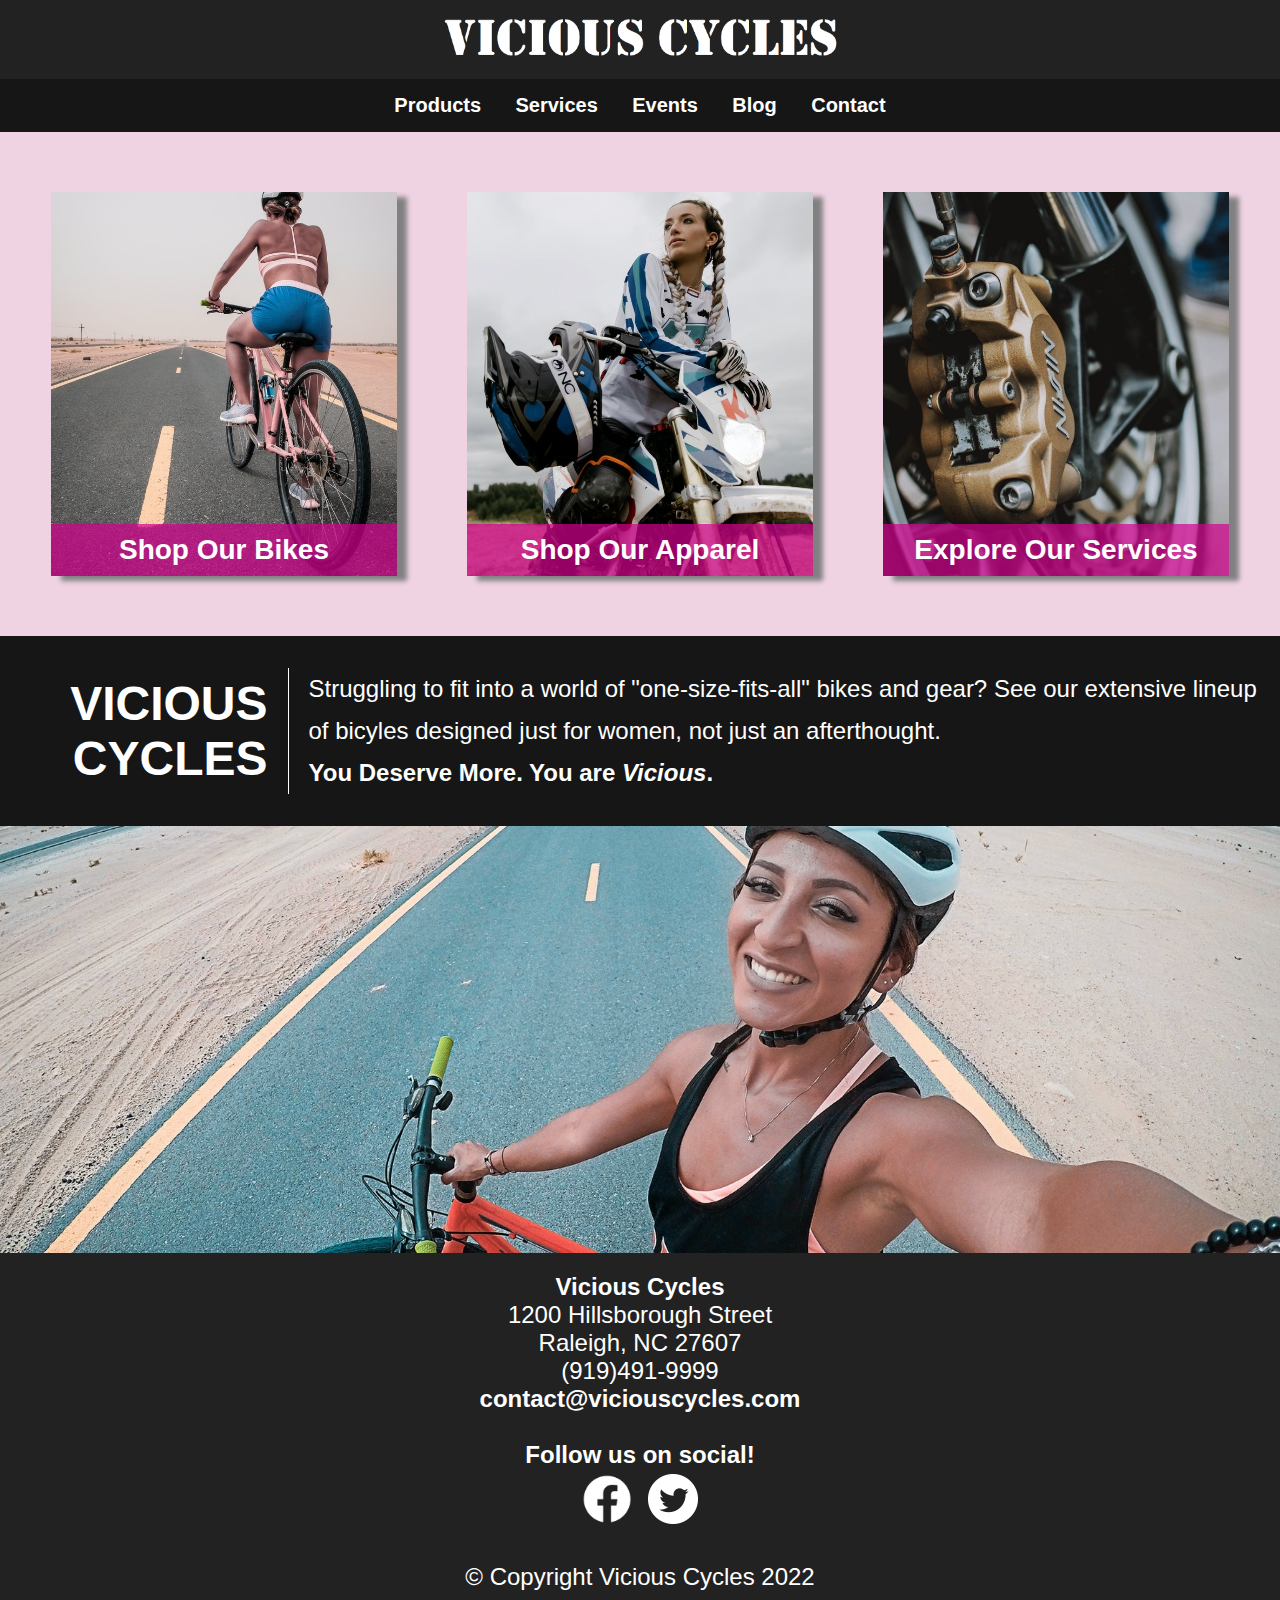
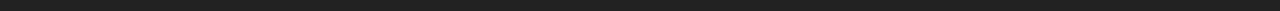
==== index.html @ e98b0638 "Update index.html" ====
<!DOCTYPE html>
<html lang="en">

<head>
  <meta charset="utf-8">
  <title>Vicious Cycles</title>
  <link rel="stylesheet" href="css/styles.css">
</head>

<body>
  <!--
    Title: Vicious Cycles 
    Developer: Stephanie Scott
    Description: This page contains the index page of the Vicious Cycles website
  -->
  <header>
    <a href="index.html"><img id="companyLogo" src="img/vicious-cycles-logo4.png" alt="Vicious Cycles Company Logo"></a>
  </header>
  <nav id="navMenu">
    <ul>
      <li><a href="ourBikes.html">Products</a></li>
      <li><a href="ourServices.html">Services</a></li>
      <li><a href="events.html">Events</a></li>
      <li><a href="blog.html">Blog</a></li>
      <li><a href="contact.html">Contact</a></li>
    </ul>
  </nav>
  <main>
      <section id="productsAndServices">
          <a href="ourBikes.html" class="imgLink">
              <div class="card">
                  <div class="imgWrapper">
                      <img src="img/ourBikes.jpg" alt="Woman riding bike in desert">
                  </div>
                  <h2 class="cardTitle">Shop Our Bikes</h2>
              </div>
          </a>
          <a href="ourGear.html" class="imgLink">
              <div class="card">
                  <div class="imgWrapper">
                      <img src="img/ourGear.jpg" alt="Woman with helmet riding motocross">
                  </div>
                  <h2 class="cardTitle">Shop Our Apparel</h2>
              </div>
          </a>

          <a href="ourServices.html">
              <div class="card">
                  <div class="imgWrapper">
                      <img src="img/ourServices.jpg" alt="Bike Gears">
                  </div>
                  <h2 class="cardTitle">Explore Our Services</h2>
              </div>
          </a>
      </section>


    <section id="aboutUsSection">
      <h1>Vicious Cycles</h1>
      <p>Struggling to fit into a world of "one-size-fits-all" bikes and gear? See
        our extensive lineup of bicyles designed just for women, not just an afterthought.<br>
        <b>You Deserve More. You are <i>Vicious</i>.</b>
      </p>
    </section>
      <img id="selfieImg" src="img/pexels-biker-selfie.jpg" alt="female biker taking selfie">

    <!-- <section id="welcomeSection">   
     <div id="products">
          <h2>BICYCLES <br> for <i>every</i> Woman</h1>
          <p>Check out our selection of bikes from brands such as Trek, Bianci, Cannondale, Scott, Specialized, and more!:</p>
          <br>
            <button>Shop Our Bicycles</button>
        </di>
      </div>
      </section>-->
  </main>
  <footer>
    <div>
      <ul>
        <li><b>Vicious Cycles</b></li>
        <li>1200 Hillsborough Street</li>
        <li>Raleigh, NC 27607</li>
        <li>(919)491-9999</li>
        <li><a href="mailto:contact@viciouscycles.com">contact@viciouscycles.com</a></li>
      </ul>
    </div>
    <br>
    <div id="socialLogos" style="padding: 0px 20px;">
      <p>Follow us on social!</p>
      <a href="https://www.facebook.com/" target="_blank"><img src="img/facebook_logo.png" width="50"
          alt="Facebook Logo - click to open Facebook"></a>
      <a href="https://www.twitter.com/" target="_blank"><img src="img/twitter_logo.png" width="50"
          alt="Twitter Logo - click to open Twitter"></a>
    </div>
    <br>
    <p>
      © Copyright Vicious Cycles 2022
    </p>
  </footer>
</body>

</html>
---- css/styles.css ----
/*
Owner: Stephanie Scott
Description: Main CSS page including Home page
File Name: index.html 
*/
@import "shared.css";
@import "contact.css";
@import "ourBikes.css";
@import "events.css";
@import "blog.css";

* {
  margin: 0;
  padding: 0;
  }
main{
  display: inline-block;
}
@media (min-width: 1024px) {
  #productsAndServices{
    display: grid;
    grid-template-columns: repeat(3, 30%);
    gap: 50px;
    background-color: #f0d3e3;
    padding: 50px 30px;
    justify-content: center;
  }
}

@media (min-width: 100px) and (max-width: 1024px) {
  #productsAndServices{
    display: grid;
    grid-template-columns: repeat(1, 95%);
    justify-content: center; 
    text-align: center;   
    gap: 0px;
    padding: 50px 30px;
  }
  .cardTitle{
    width: 500px;
    font-size: 36px!important;
  }
  .imgWrapper{
    height: 300px;
    width: 500px;
  }
  #aboutUsSection{
    display: flex;
    flex-direction: column;
  }
  #aboutUsSection p{
    text-align: center!important;
    border: none !important;
    padding-bottom: 20px;
    width: 100%!important;
    padding: 20px;
  }
  #aboutUsSection h1{
    width: 100%!important;
    text-align: center!important;
  }
}

#productsAndServices a{
  justify-self: center;
}
.card img{
  width: 100%;
  height: 100%;
  object-fit: cover;
  margin:0;
  padding:0;
  display: block;
}

.card{
  margin: 10px;
  float: left;
  box-shadow: 10px 5px 5px grey;
  position: relative;
  text-align: center;
}
.card:hover{
  border: none;
  transform: scale(1.05);
}

.cardTitle{
  background-color: rgba(	212, 0, 142, .7);
  color: white;
  border: none;
  padding: 10px 0px;
  font-size: 28px;
  font-weight: bold;
  text-align: center;
  position: absolute;
  bottom: 0px;
  width: 100%;
  text-align: center;
}

#aboutUsSection{
  background-color: #161616;
  color: white;
  text-align: center;
  display: flex; 
  justify-content: center; 
  padding: 0px; 
  align-items: center;
}
#aboutUsSection h1{
  font-family:'Segoe UI', Tahoma, Geneva, Verdana, sans-serif;
  text-transform: uppercase;
  margin:0px; 
  padding: 40px 0px;
  font-size: 48px; 
  text-align: right;
  width: 20%; 
  text-align: right; 
  padding-right: 20px;
}
#aboutUsSection p{
    font-size: 24px;
    line-height: 1.75;
    margin:0px;
    width: 75%; 
    text-align: left; 
    border-left: solid 1px white; 
    padding-left: 20px;
  }
#selfieImg{
  width: 100%;
  height: 100%;
  object-fit: cover;
  margin:0;
  padding:0;
  display: block;
}
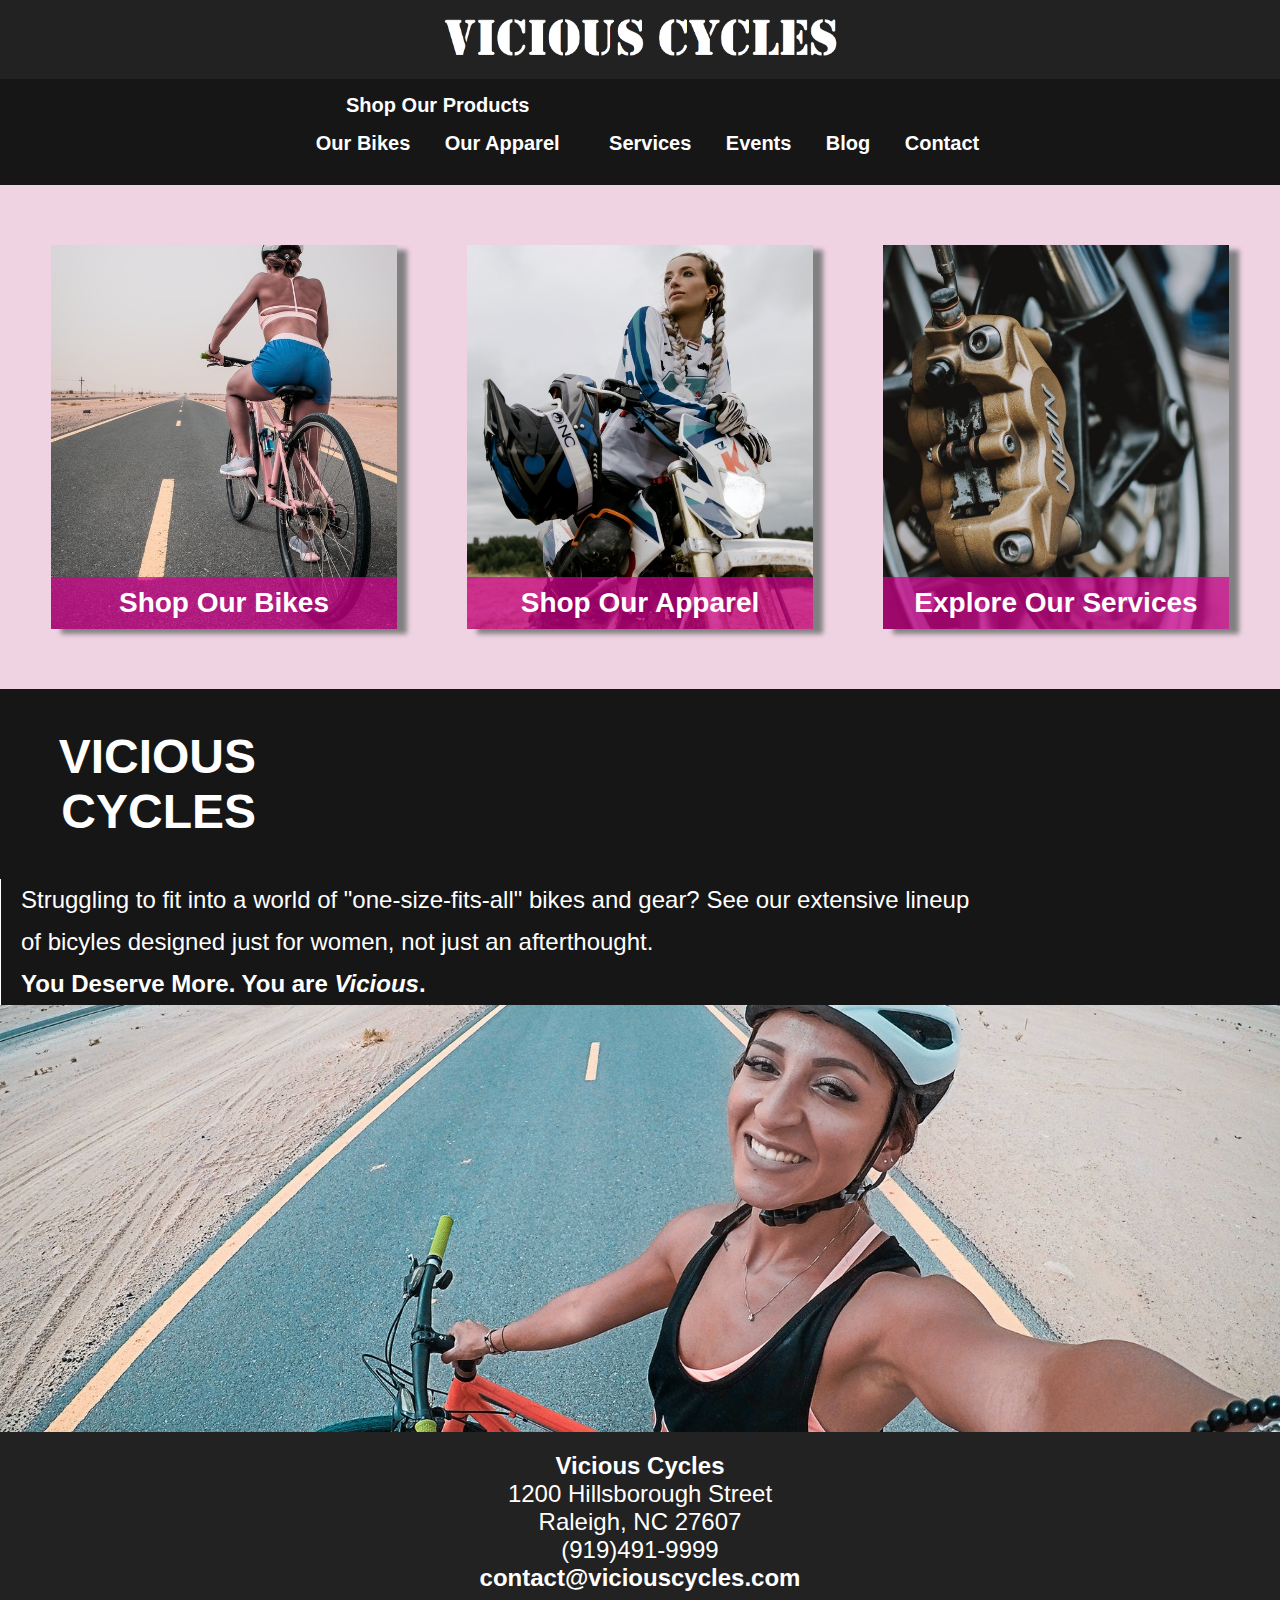
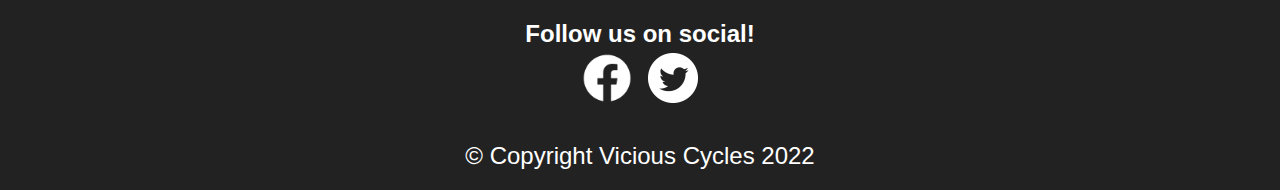
==== commit cb4bcee0: "Update index.html" ====
--- a/index.html
+++ b/index.html
@@ -17,13 +17,20 @@
     <a href="index.html"><img id="companyLogo" src="img/vicious-cycles-logo4.png" alt="Vicious Cycles Company Logo"></a>
   </header>
   <nav id="navMenu">
-    <ul>
-      <li><a href="ourBikes.html">Products</a></li>
-      <li><a href="ourServices.html">Services</a></li>
-      <li><a href="events.html">Events</a></li>
-      <li><a href="blog.html">Blog</a></li>
-      <li><a href="contact.html">Contact</a></li>
-    </ul>
+      <ul>
+          <li class="dropdown">
+              <a>Shop Our Products</a>
+              <ul class="dropdown-content">
+                  <li><a href="ourBikes.html">Our Bikes</a></li>
+                  <li><a href="ourGear.html">Our Apparel</a></li>
+              </ul>
+          </li>
+          <li><a href="ourServices.html">Services</a></li>
+          <li><a href="events.html">Events</a></li>
+          <li><a href="blog.html">Blog</a></li>
+          <li><a href="contact.html">Contact</a></li>
+      </ul>
+
   </nav>
   <main>
       <section id="productsAndServices">
@@ -56,11 +63,14 @@
 
 
     <section id="aboutUsSection">
-      <h1>Vicious Cycles</h1>
-      <p>Struggling to fit into a world of "one-size-fits-all" bikes and gear? See
-        our extensive lineup of bicyles designed just for women, not just an afterthought.<br>
-        <b>You Deserve More. You are <i>Vicious</i>.</b>
-      </p>
+        <div id="aboutUsWrapper">
+            <h1>Vicious Cycles</h1>
+            <p>
+                Struggling to fit into a world of "one-size-fits-all" bikes and gear? See
+                our extensive lineup of bicyles designed just for women, not just an afterthought.<br>
+                <b>You Deserve More. You are <i>Vicious</i>.</b>
+            </p>
+        </div>
     </section>
       <img id="selfieImg" src="img/pexels-biker-selfie.jpg" alt="female biker taking selfie">
 
--- a/css/styles.css
+++ b/css/styles.css
@@ -15,6 +15,7 @@
   }
 main{
   display: inline-block;
+  width: 100%;
 }
 @media (min-width: 1024px) {
   #productsAndServices{
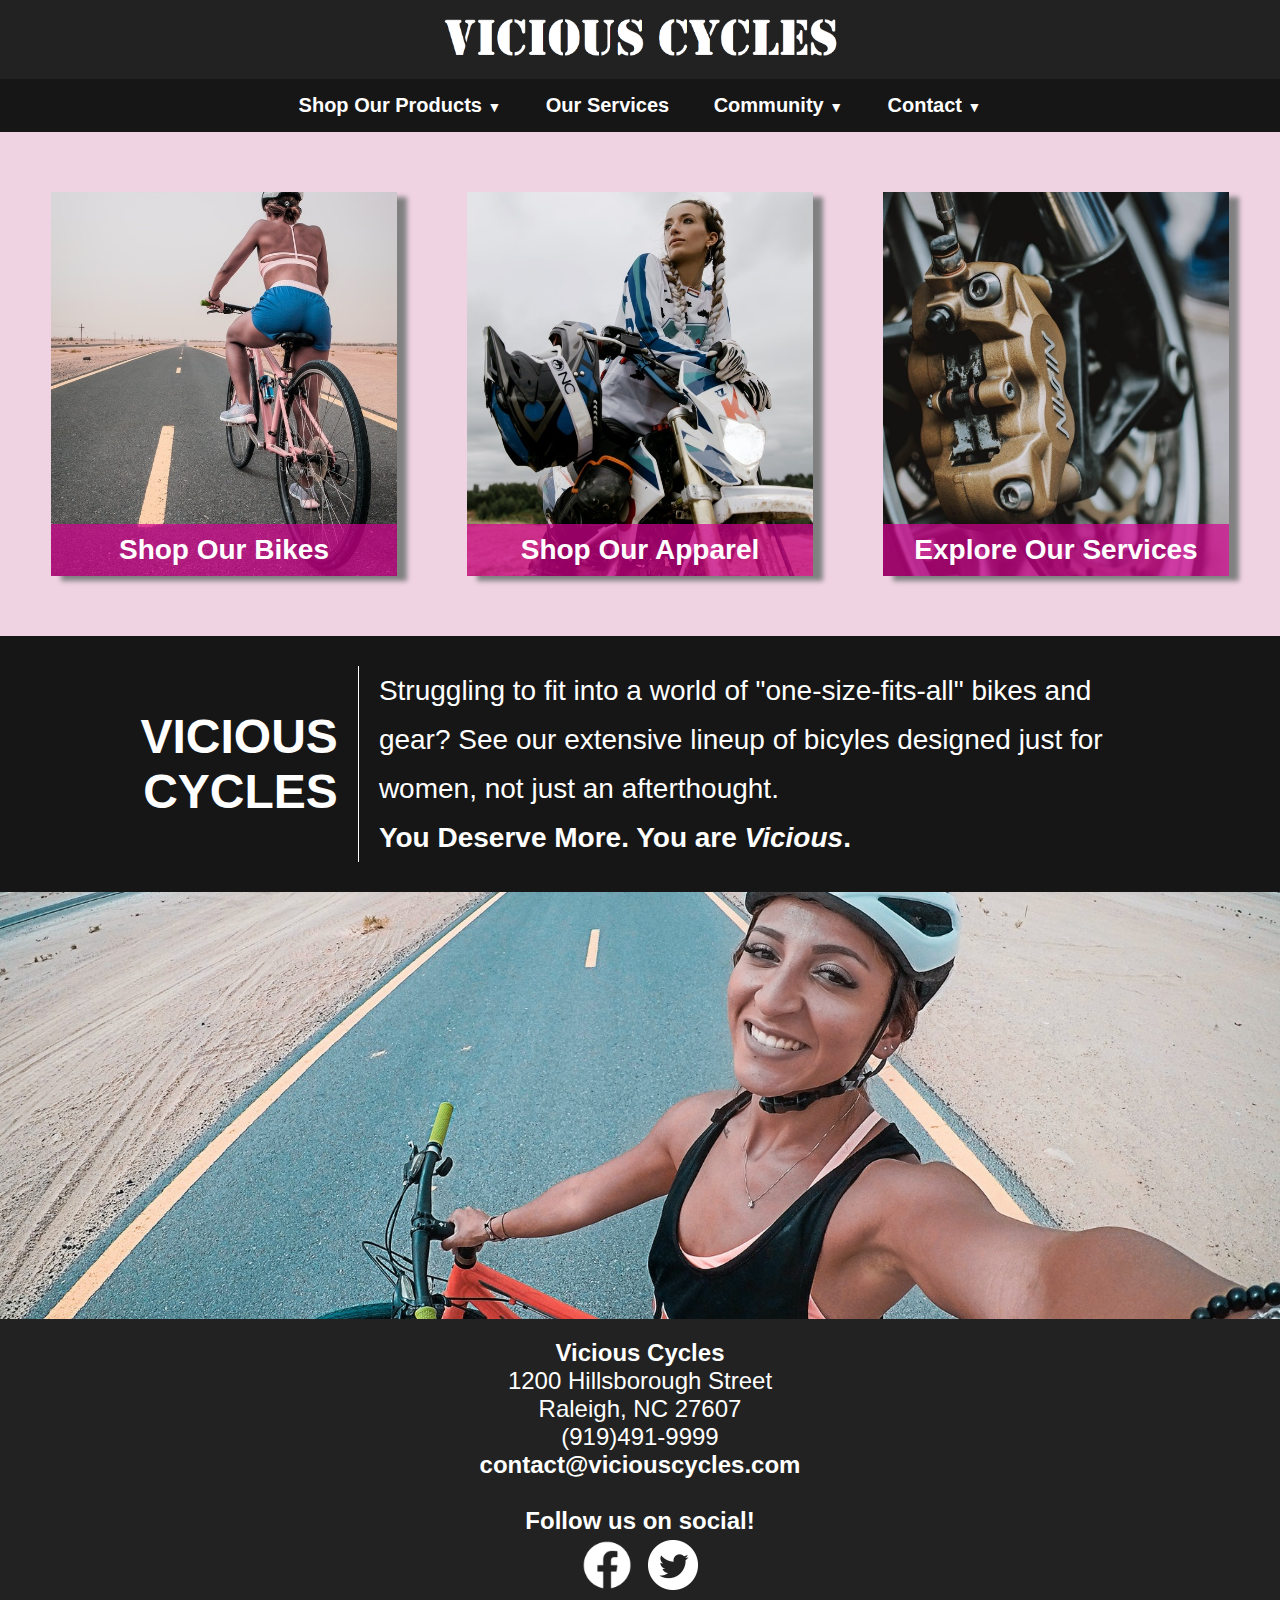
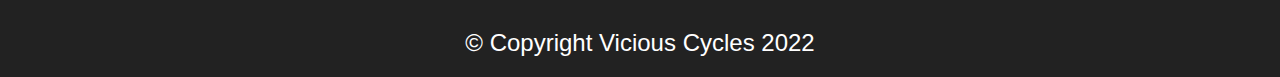
==== commit 9f227ca0: "lots of updates" ====
--- a/index.html
+++ b/index.html
@@ -19,16 +19,28 @@
   <nav id="navMenu">
       <ul>
           <li class="dropdown">
-              <a>Shop Our Products</a>
+              <a href="ourBikes.html">Shop Our Products <span class="dropdownArrow">▼</span></a>
               <ul class="dropdown-content">
                   <li><a href="ourBikes.html">Our Bikes</a></li>
                   <li><a href="ourGear.html">Our Apparel</a></li>
               </ul>
           </li>
-          <li><a href="ourServices.html">Services</a></li>
-          <li><a href="events.html">Events</a></li>
-          <li><a href="blog.html">Blog</a></li>
-          <li><a href="contact.html">Contact</a></li>
+          <li><a href="ourServices.html">Our Services</a></li>
+          <li class="dropdown">
+            <a href="events.html">Community <span class="dropdownArrow">▼</span></a>
+            <ul class="dropdown-content">
+                <li><a href="events.html">Upcoming Events</a></li>
+                <li><a href="blog.html">Our Blog</a></li>
+                <li><a href="https://oaksandspokes.com/" target="_blank">Oaks & Spokes (External)</a></li>
+            </ul>
+        </li>
+        <li class="dropdown">
+          <a href="contact.html">Contact <span class="dropdownArrow">▼</span></a>
+          <ul class="dropdown-content">
+            <li><a href="contact.html">Contact Us</a></li>
+            <li><a href="https://goo.gl/maps/SHPzcojnDMgMXf7F6" target="_blank">Directions (External)</a></li>
+          </ul>
+      </li>
       </ul>
 
   </nav>
--- a/css/styles.css
+++ b/css/styles.css
@@ -8,6 +8,7 @@
 @import "ourBikes.css";
 @import "events.css";
 @import "blog.css";
+@import "services.css";
 
 * {
   margin: 0;
@@ -34,8 +35,8 @@
     grid-template-columns: repeat(1, 95%);
     justify-content: center; 
     text-align: center;   
-    gap: 0px;
-    padding: 50px 30px;
+    gap: 20px;
+    padding: 50px 0px;
   }
   .cardTitle{
     width: 500px;
@@ -45,21 +46,22 @@
     height: 300px;
     width: 500px;
   }
-  #aboutUsSection{
+  #aboutUsWrapper{
     display: flex;
     flex-direction: column;
   }
-  #aboutUsSection p{
-    text-align: center!important;
-    border: none !important;
-    padding-bottom: 20px;
-    width: 100%!important;
-    padding: 20px;
-  }
-  #aboutUsSection h1{
-    width: 100%!important;
-    text-align: center!important;
-  }
+
+    #aboutUsSection p {
+        text-align: center !important;
+        border: none !important;
+        width: 100% !important;
+        font-size: 18px !important;
+    }
+    #aboutUsSection h1 {
+        width: 100% !important;
+        text-align: center !important;
+        padding: 0px !important;
+    }
 }
 
 #productsAndServices a{
@@ -87,7 +89,7 @@
 }
 
 .cardTitle{
-  background-color: rgba(	212, 0, 142, .7);
+  background-color: rgba(212, 0, 142, .7);
   color: white;
   border: none;
   padding: 10px 0px;
@@ -104,11 +106,17 @@
   background-color: #161616;
   color: white;
   text-align: center;
-  display: flex; 
-  justify-content: center; 
-  padding: 0px; 
+  padding: 30px 0px; 
   align-items: center;
 }
+#aboutUsWrapper {
+    width: 80%;
+    margin: 0 auto;
+    display: flex;
+    justify-content: center;
+    align-items: center;
+}
+
 #aboutUsSection h1{
   font-family:'Segoe UI', Tahoma, Geneva, Verdana, sans-serif;
   text-transform: uppercase;
@@ -120,15 +128,15 @@
   text-align: right; 
   padding-right: 20px;
 }
-#aboutUsSection p{
-    font-size: 24px;
+#aboutUsSection p {
+    font-size: 28px;
     line-height: 1.75;
-    margin:0px;
-    width: 75%; 
-    text-align: left; 
-    border-left: solid 1px white; 
+    margin: 0px;
+    width: 75%;
+    text-align: left;
+    border-left: solid 1px white;
     padding-left: 20px;
-  }
+}
 #selfieImg{
   width: 100%;
   height: 100%;
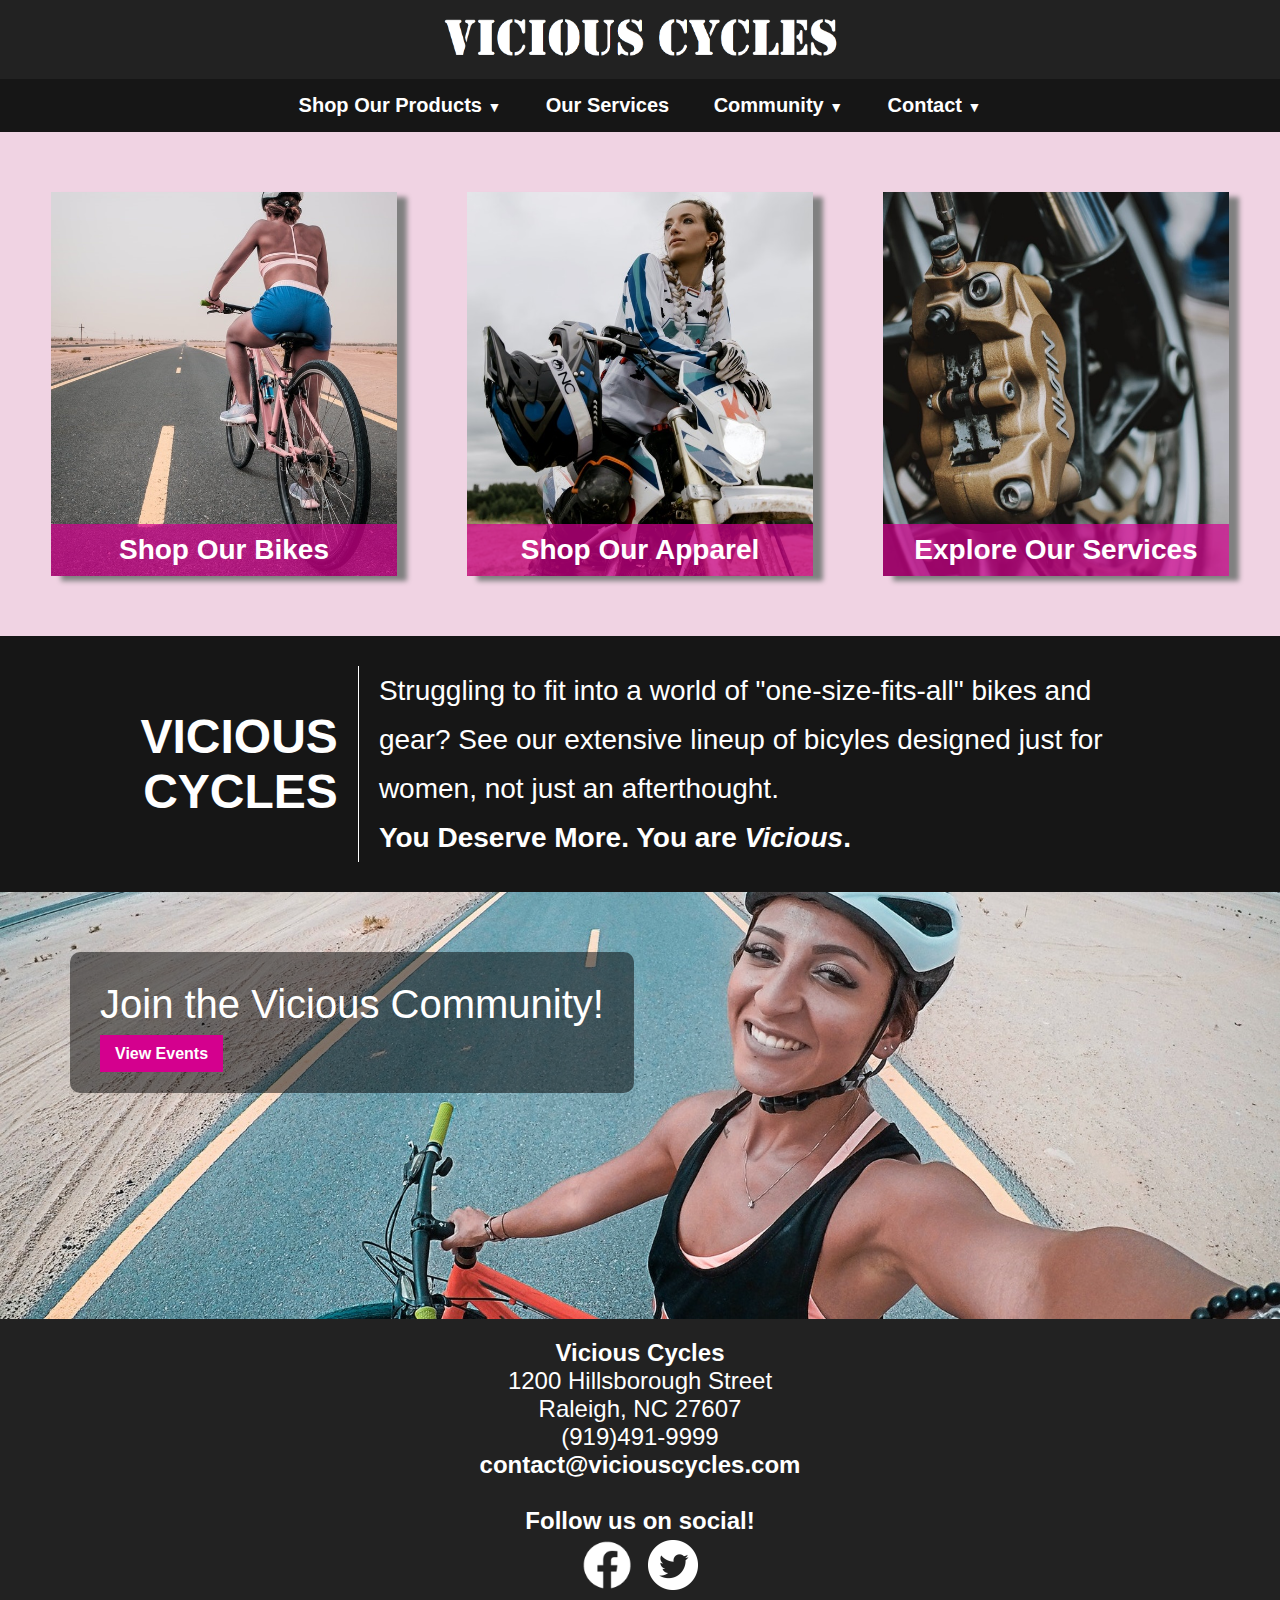
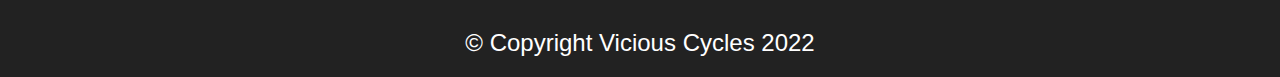
==== commit ac182df1: "add link to events" ====
--- a/index.html
+++ b/index.html
@@ -84,8 +84,13 @@
             </p>
         </div>
     </section>
+    <div id="upcomingEvents">
       <img id="selfieImg" src="img/pexels-biker-selfie.jpg" alt="female biker taking selfie">
-
+      <div id="joinTheCommunity">
+        <h2>Join the Vicious Community!</h2><br>
+        <a href="events.html" class="primaryButton">View Events</a>
+      </div>
+    </div>
     <!-- <section id="welcomeSection">   
      <div id="products">
           <h2>BICYCLES <br> for <i>every</i> Woman</h1>
--- a/css/styles.css
+++ b/css/styles.css
@@ -61,6 +61,9 @@
         width: 100% !important;
         text-align: center !important;
         padding: 0px !important;
+    }
+    #joinTheCommunity{
+      width: 300px;
     }
 }
 
@@ -145,4 +148,19 @@
   padding:0;
   display: block;
 }
-
+#upcomingEvents{
+  position: relative;
+}
+#joinTheCommunity{
+  position: absolute; 
+  left: 70px; 
+  top: 60px;   
+  background-color: rgba(0, 0, 0, .5); 
+  padding: 30px;
+  border-radius: 10px;
+}
+#joinTheCommunity h2{
+  color: white; 
+  font-weight: normal;
+  font-size: 40px;
+}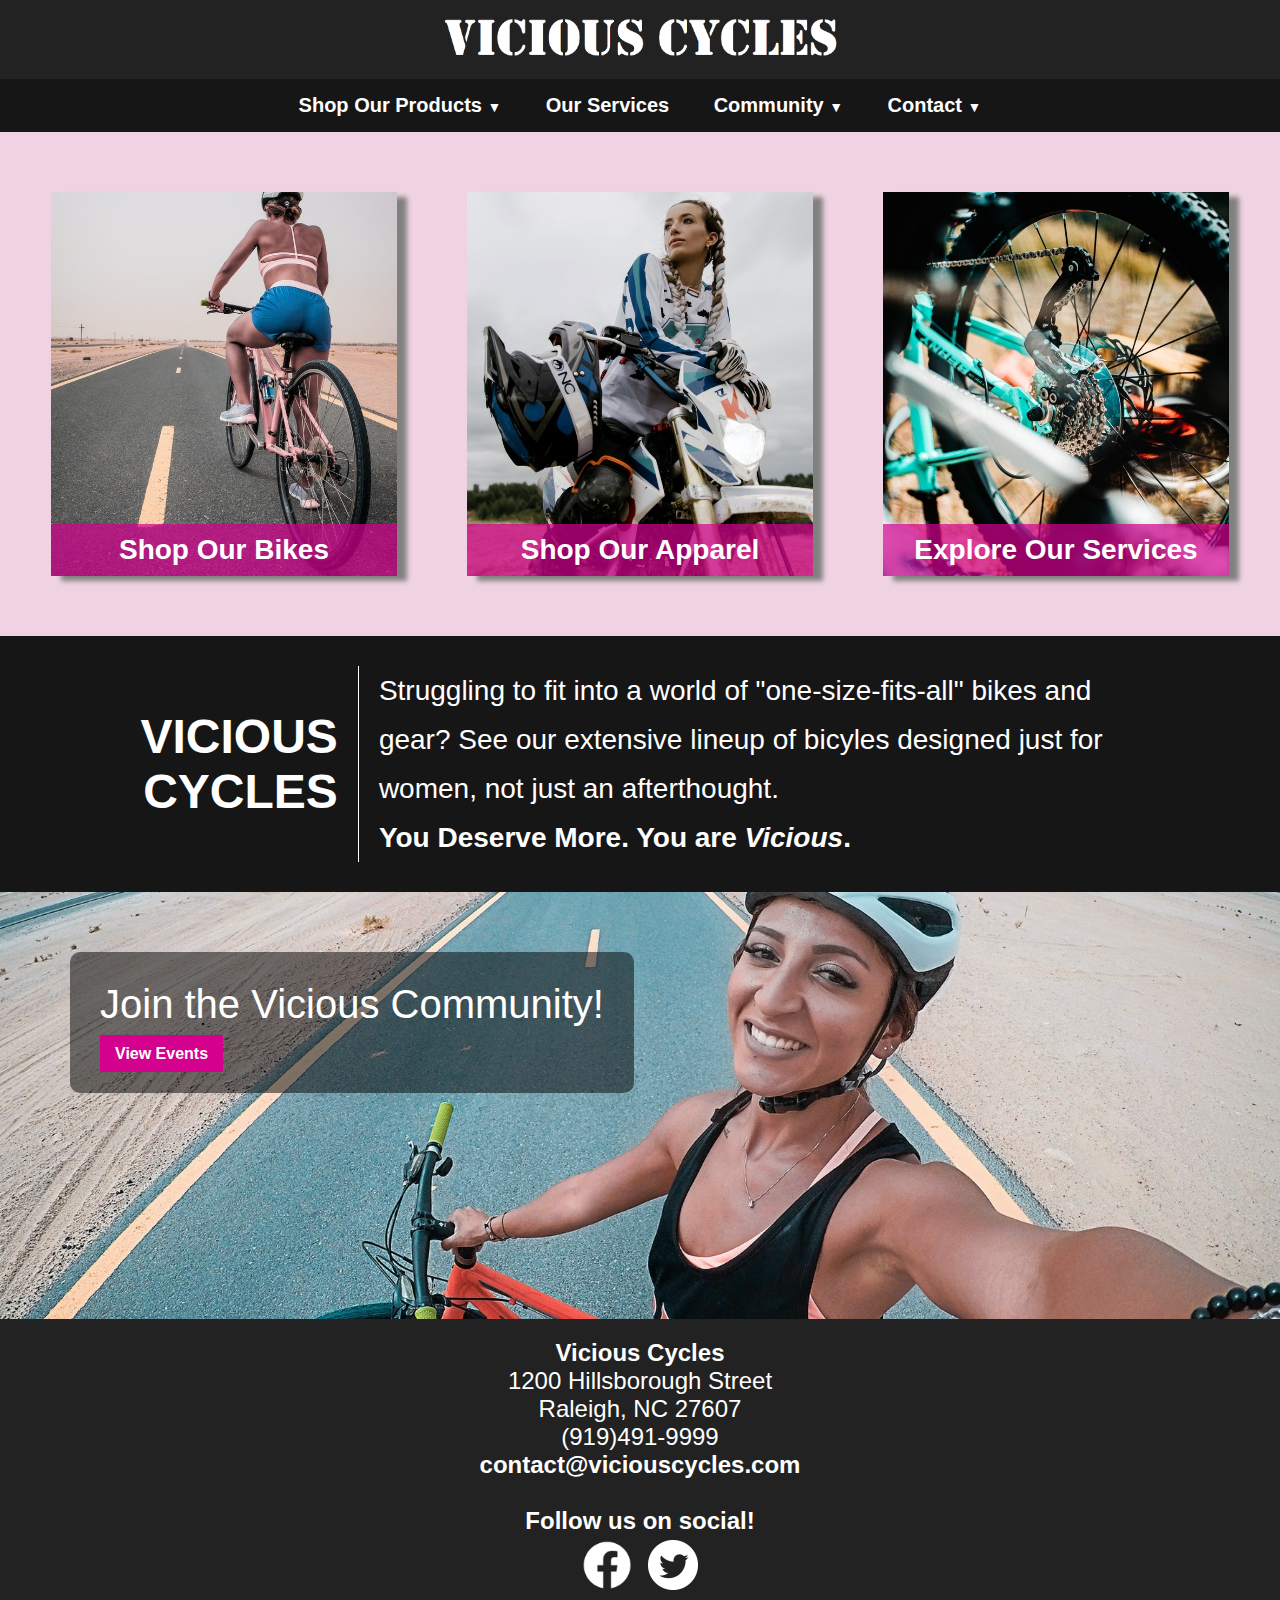
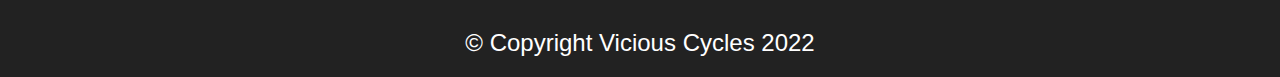
==== commit 9080b6f7: "remove unused photos, add folder for sources" ====
--- a/index.html
+++ b/index.html
@@ -66,7 +66,7 @@
           <a href="ourServices.html">
               <div class="card">
                   <div class="imgWrapper">
-                      <img src="img/ourServices.jpg" alt="Bike Gears">
+                      <img src="img/bikeWheel.jpg" alt="Bike Wheel">
                   </div>
                   <h2 class="cardTitle">Explore Our Services</h2>
               </div>
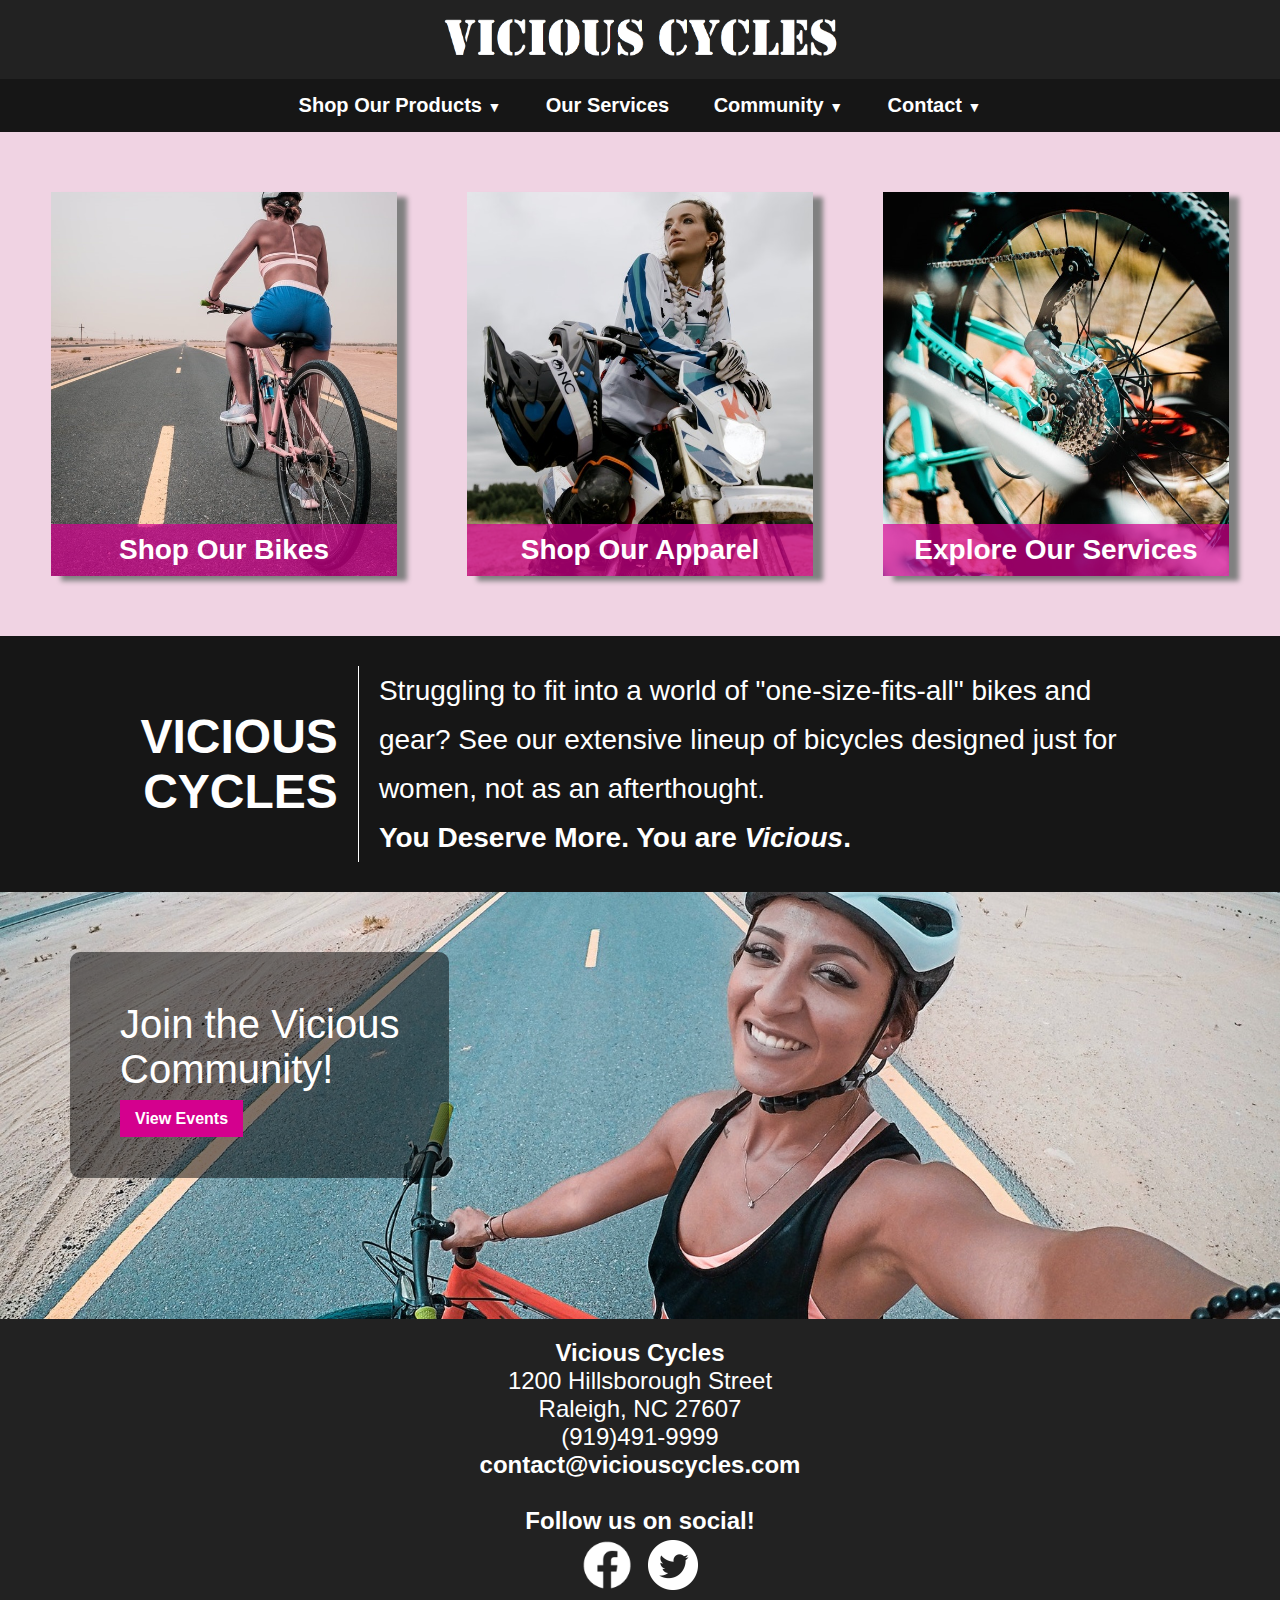
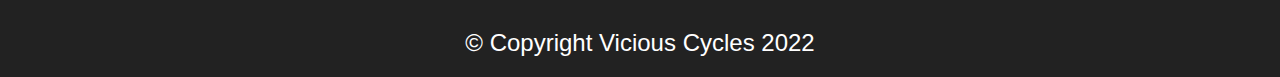
==== commit 4502f3f0: "fixes from html validation service and spellcheck" ====
--- a/index.html
+++ b/index.html
@@ -79,7 +79,7 @@
             <h1>Vicious Cycles</h1>
             <p>
                 Struggling to fit into a world of "one-size-fits-all" bikes and gear? See
-                our extensive lineup of bicyles designed just for women, not just an afterthought.<br>
+                our extensive lineup of bicycles designed just for women, not as an afterthought.<br>
                 <b>You Deserve More. You are <i>Vicious</i>.</b>
             </p>
         </div>
@@ -87,7 +87,7 @@
     <div id="upcomingEvents">
       <img id="selfieImg" src="img/pexels-biker-selfie.jpg" alt="female biker taking selfie">
       <div id="joinTheCommunity">
-        <h2>Join the Vicious Community!</h2><br>
+        <h2>Join the Vicious <br>Community!</h2><br>
         <a href="events.html" class="primaryButton">View Events</a>
       </div>
     </div>
@@ -112,7 +112,7 @@
       </ul>
     </div>
     <br>
-    <div id="socialLogos" style="padding: 0px 20px;">
+    <div id="socialLogos">
       <p>Follow us on social!</p>
       <a href="https://www.facebook.com/" target="_blank"><img src="img/facebook_logo.png" width="50"
           alt="Facebook Logo - click to open Facebook"></a>
--- a/css/styles.css
+++ b/css/styles.css
@@ -156,7 +156,7 @@
   left: 70px; 
   top: 60px;   
   background-color: rgba(0, 0, 0, .5); 
-  padding: 30px;
+  padding: 50px;
   border-radius: 10px;
 }
 #joinTheCommunity h2{
